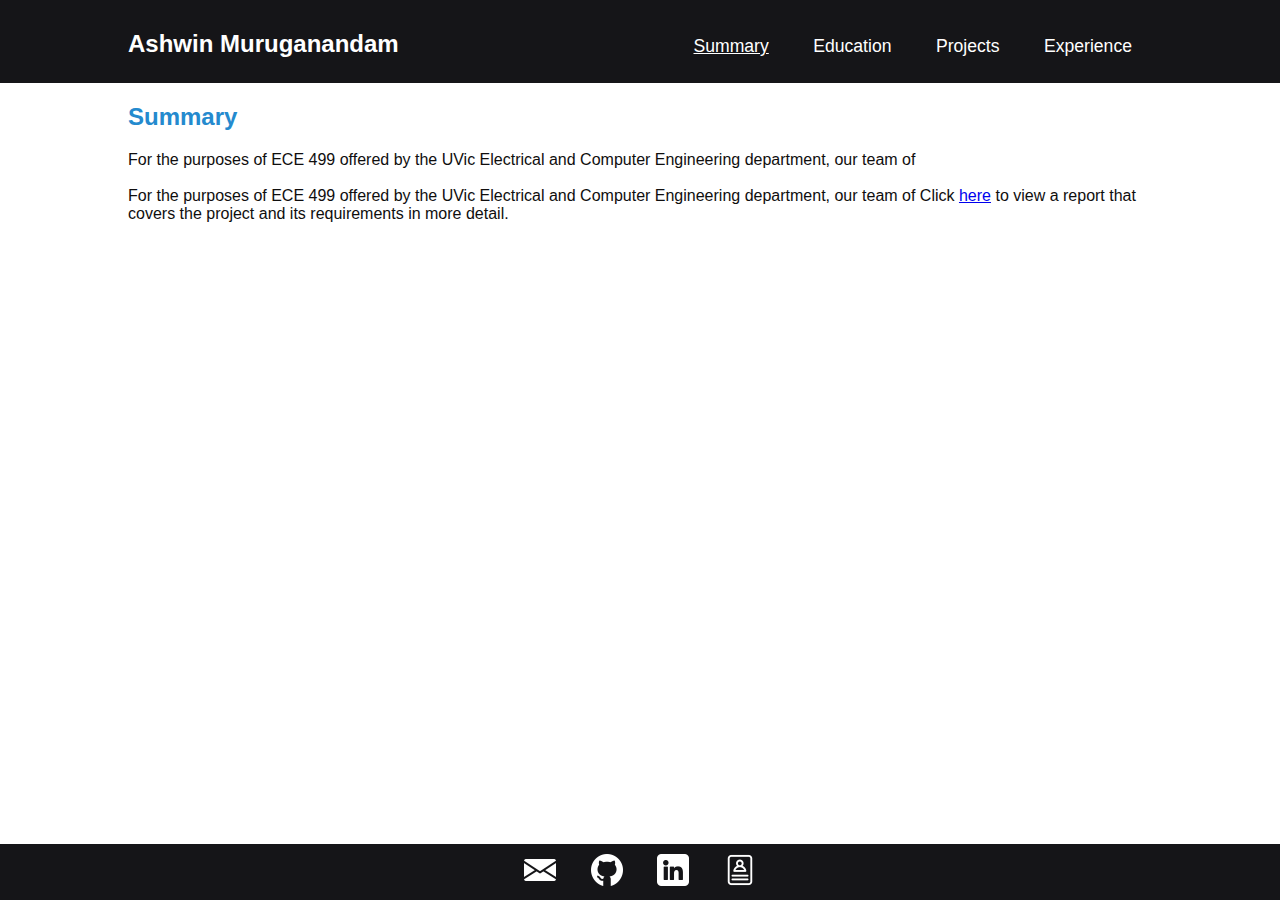
==== index.html @ 73ccfd9e "more styling for mobile" ====
<!DOCTYPE html>
<html>
<head>
  <title>
    Ashwin Muruganandam's Portfolio
  </title>
  <link rel="stylesheet" href="styles.css">
  <meta name="viewport" content="width=device-width, initial-scale=1">
</head>

<body>
  <header class="main-header">
    <h2 style = "text-align: left;">Ashwin Muruganandam</h2> <!-- section heading -->
    <input type="checkbox" id="nav-toggle" class="nav-toggle">
    <label for="nav-toggle" class="nav-icon">&#9776;</label>
    <nav class="nav"> <!-- navigation links -->
      <ul> <!-- unordered list -->
        <li><a href = "index.html" class = "nav1">Summary</a></li>
        <li><a href = "edu.html" class = "nav2">Education</a></li>
        <li><a href = "projects.html" class = "nav2">Projects</a></li>
        <li><a href = "design.html" class = "nav2">Experience</a></li>
        <!-- Make blue background for the headings -->
      </ul>
    </nav>
  </header>
  <main>
    <section> <!-- generic section of a page -->
      <h2 class="summary">Summary</h2>
      <section>
        <p class="para"> <!-- new paragraph--> <!-- -->
          For the purposes of ECE 499 offered by the UVic Electrical and Computer Engineering department, our team of
          <br><br>
          For the purposes of ECE 499 offered by the UVic Electrical and Computer Engineering department, our team of
          
          Click <a href="Miscellaneous/499_report.pdf" target="_blank"> here</a> to view a report that covers the project and
          its requirements in more detail.
        </p>
      </section>
      <br>
      <section>
        
      </section>
    </section>
  </main>
 <!-- <a href = "https://uvic.ca" class = "uvic_image"> <img src = "Images/uvic_logo.jpg" class = "uvic_image"> </a> -->
  <footer class = "main-footer">
    <div class = "profile_links">
      <a href="mailto:itsash2win@gmail.com">
        <img src = "icons/email_logo.png" alt = "email" style = "padding: 0 15px;" target="_blank" title="Email">
      </a>
      <a href="https://github.com/ash2win">
        <img src = "icons/git_logo.png" alt = "GitHub" style = "padding: 0 15px;" target="_blank" title="GitHub" >
      </a>
      <a href="https://www.linkedin.com/in/ash2win/">
        <img src = "icons/linkedin_logo.png" alt = "linkedin" style = "padding: 0 15px;" target="_blank" title="LinkedIn">
      </a>
      <a href="misc/Ashwin_Muruganandam_Resume_2023.1.pdf">
        <img src = "icons/resume.png" alt = "resume" style = "padding: 0 15px;" target="_blank" title="Resume">
      </a>
    </div>
  </footer>
</body>

</html>
---- styles.css ----
@import url('https://fonts.googleapis.com/css2?family=Lora:ital@1&display=swap');

*{
    box-sizing: border-box;
}

/* CSS Reset */
html, body {
    margin: 0;
    padding: 0;
    color: #0f0e0e;
    font-family: 'Segoe UI', Tahoma, Geneva, Verdana, sans-serif;
    height: 100%;
  }

section{
  font-family: 'Segoe UI', Tahoma, Geneva, Verdana, sans-serif;
}

  body{
    display: flex;
    flex-direction: column;
  }

/* 
  ol{
    padding: 30px;
  } */

  .main-header {
    background-size: cover;
    background-color: rgb(21, 21, 24);
    margin: auto;
    padding-top: 10px;
    padding-left: 10%;
    padding-right: 10%;
    padding-bottom: 0px;
    width: 100%;
    color: #ffffff;
    text-align: center;
    font-family: 'Segoe UI', Tahoma, Geneva, Verdana, sans-serif;
    display: flex;
    justify-content: space-between;
  }

  main{
    flex: 1;
  }



  /* .horiline{
    color: #ffffff2f;
    width: 60%;
  } */

  .summary{
    padding-left: 10%;
    color: rgb(36, 138, 206);
   /* color: rgb(211, 25, 140);*/
    text-align: left;
  }

  .para{
    padding-left: 10%;
    font-family: 'Segoe UI', Tahoma, Geneva, Verdana, sans-serif;
    display: block;
    padding-right: 10%;
  }

  .main-footer{
    background-size: cover;
    background-color: rgb(21, 21, 24);
    padding: 10px 0;
    text-align: center;
    text-decoration: none;
    position: fixed;
    bottom: 0;
    width: 100%;
  }

  .profile_links{
    margin: 0 10px;
    text-decoration:none;
    display:inline-block;
  }

  .profile_links a{
    text-decoration: none;
  }
  
  .main-footer img{
    width: auto;
    height: 32px;
    text-decoration: none;
    filter: invert(100%);
  }

  .main-footer img:hover{
    opacity: 0.8;
    transform: scale(1.2) rotate(5deg); /* for animation */
    
  }

  .nav-icon {
    display: none;
  }

  .nav-toggle{
    display: none;
  }

  .nav {
    margin: 0;
    color: #ffffff;
  }

  .nav li{
    display: inline;
    color: #ffffff;
    text-size-adjust: 150%;
    padding: 10px;
    
  }

  .nav li:hover{
    background-color: rgb(230, 103, 57);
    box-shadow: 2px 2px 5px rgba(192, 73, 73, 0.3);
  }

  .nav1{
    display: inline-block;
    padding: 10px;
    text-decoration: white underline;
    color: #ffffff;
    text-align: center;
    font-size: 110%;
  }

  .nav2{
    display: inline-block;
    padding: 10px;
    text-decoration: none; 
    color: #ffffff;
    text-align: center;
    font-size: 110%;
  }
    
  @media all and (max-width: 750px) {
    /* Styles for smaller screens go here */
    .nav  {
      display: none;
      position: absolute;
      background-color: rgba(72, 96, 175, 0.9);
      top: 60px; /* Adjust this value to position the menu below the header */
      right: 0;
      left: 0;
      text-align: center;
      z-index: 1;
    }
  
    .nav-icon {
      font-size: 28px;
      cursor: pointer;
      position: absolute;
      top: 2.5%;
      right: 12%;
      z-index: 2;
      display: block;
    }

    .nav-toggle:checked ~ .nav{
      display: block;
    }

    .nav ul li {
      display: block;
      padding: auto;
    }
  
    .nav ul li a {
      font-size: 1.4rem;
      color: #ffffff;
      text-decoration: none;
    }



  }
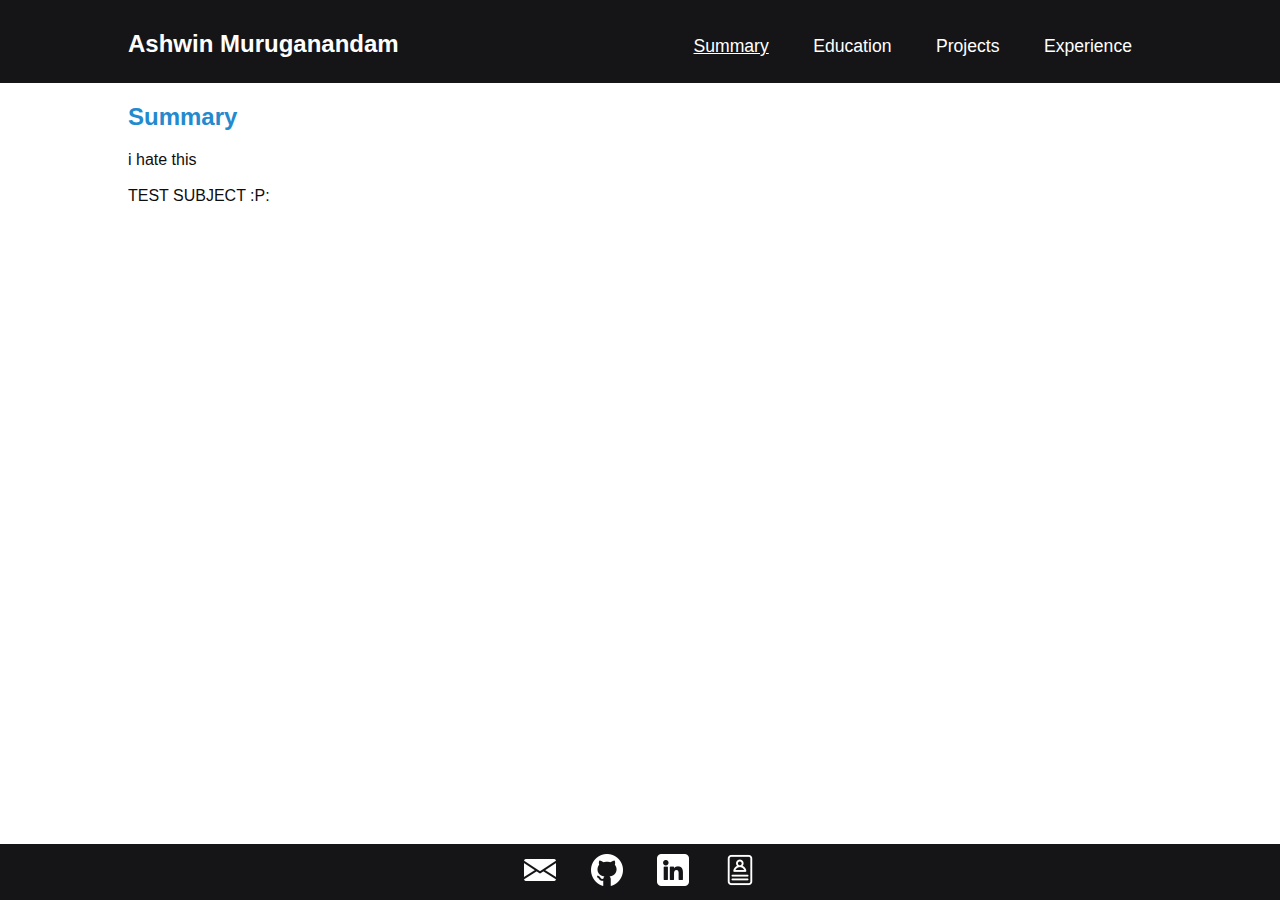
==== commit f9b74a8a: "update css" ====
--- a/index.html
+++ b/index.html
@@ -10,15 +10,15 @@
 
 <body>
   <header class="main-header">
-    <h2 style = "text-align: left;">Ashwin Muruganandam</h2> <!-- section heading -->
+    <h2 style = "text-align: left; padding-right: 0px; margin-top: 20px;">Ashwin Muruganandam</h2> <!-- section heading -->
     <input type="checkbox" id="nav-toggle" class="nav-toggle">
     <label for="nav-toggle" class="nav-icon">&#9776;</label>
     <nav class="nav"> <!-- navigation links -->
-      <ul> <!-- unordered list -->
+      <ul style = "padding-left: 0px;"> <!-- unordered list -->
         <li><a href = "index.html" class = "nav1">Summary</a></li>
         <li><a href = "edu.html" class = "nav2">Education</a></li>
         <li><a href = "projects.html" class = "nav2">Projects</a></li>
-        <li><a href = "design.html" class = "nav2">Experience</a></li>
+        <li><a href = "exper.html" class = "nav2">Experience</a></li>
         <!-- Make blue background for the headings -->
       </ul>
     </nav>
@@ -28,12 +28,8 @@
       <h2 class="summary">Summary</h2>
       <section>
         <p class="para"> <!-- new paragraph--> <!-- -->
-          For the purposes of ECE 499 offered by the UVic Electrical and Computer Engineering department, our team of
-          <br><br>
-          For the purposes of ECE 499 offered by the UVic Electrical and Computer Engineering department, our team of
-          
-          Click <a href="Miscellaneous/499_report.pdf" target="_blank"> here</a> to view a report that covers the project and
-          its requirements in more detail.
+i hate this          <br><br>
+        TEST SUBJECT :P:
         </p>
       </section>
       <br>
--- a/styles.css
+++ b/styles.css
@@ -38,6 +38,7 @@
     width: 100%;
     color: #ffffff;
     text-align: center;
+    vertical-align: center;
     font-family: 'Segoe UI', Tahoma, Geneva, Verdana, sans-serif;
     display: flex;
     justify-content: space-between;
@@ -46,9 +47,7 @@
   main{
     flex: 1;
   }
-
-
-
+  
   /* .horiline{
     color: #ffffff2f;
     width: 60%;
@@ -126,6 +125,7 @@
   .nav li:hover{
     background-color: rgb(230, 103, 57);
     box-shadow: 2px 2px 5px rgba(192, 73, 73, 0.3);
+    transition: ease-in-out 0.4s;
   }
 
   .nav1{
@@ -146,44 +146,88 @@
     font-size: 110%;
   }
     
+  .nav-icon:hover{
+    opacity: 1;
+    transform: rotate(40deg); /* for animation */
+    color: rgb(230, 103, 57);
+  }
+
   @media all and (max-width: 750px) {
     /* Styles for smaller screens go here */
     .nav  {
       display: none;
       position: absolute;
-      background-color: rgba(72, 96, 175, 0.9);
+      background-color: rgb(21, 21, 24);
       top: 60px; /* Adjust this value to position the menu below the header */
       right: 0;
       left: 0;
       text-align: center;
       z-index: 1;
     }
-  
+
+
     .nav-icon {
       font-size: 28px;
       cursor: pointer;
       position: absolute;
-      top: 2.5%;
+      padding-top: 5px;
       right: 12%;
-      z-index: 2;
+      padding-bottom: 10px;
       display: block;
+      text-decoration: none;
+      transition: width 2s, height 2s, transform 1s;
+      color: white;
     }
 
     .nav-toggle:checked ~ .nav{
       display: block;
+    }
+
+    .nav-toggle:checked ~ .nav-icon{
+      transform: rotate(90deg);
+      color: rgb(230, 103, 57);
+    }
+
+    .nav-toggle:not(:checked) ~ .nav-icon{
+      transform: rotate(0deg);
+      color: white;
     }
 
     .nav ul li {
       display: block;
       padding: auto;
+      padding-left: 0px;
+      text-align: center;
     }
   
     .nav ul li a {
-      font-size: 1.4rem;
+      font-size: 16px;
       color: #ffffff;
       text-decoration: none;
-    }
-
-
+      text-align: center;
+      padding-left: 0%;
+    }
+
+    html{
+      font-size: 16px;
+    }
+
+    h2{
+      font-size: 18px;
+    }
+
+    body{
+      font-size: 14px;
+    }
+    
+    .nav li:hover{
+      background-color: rgb(230, 103, 57);
+      transition: ease-in-out 0.4s;
+      width: 100%;
+    }
+
+    .nav1{
+      padding-left: 0%;
+    }
 
   }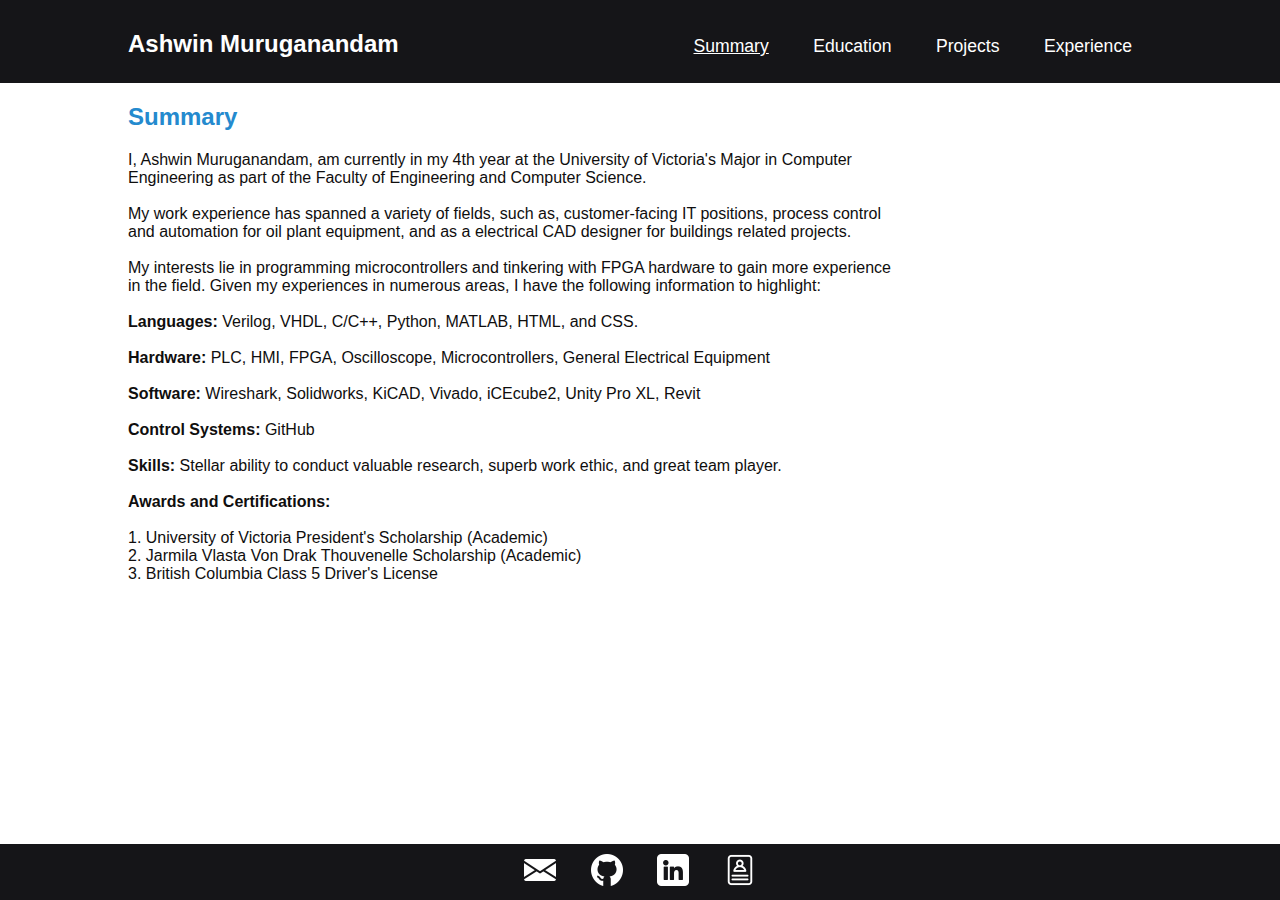
==== commit c170960c: "added summary content" ====
--- a/index.html
+++ b/index.html
@@ -1,60 +1,122 @@
 <!DOCTYPE html>
 <html>
-<head>
-  <title>
-    Ashwin Muruganandam's Portfolio
-  </title>
-  <link rel="stylesheet" href="styles.css">
-  <meta name="viewport" content="width=device-width, initial-scale=1">
-</head>
+  <head>
+    <title>Ashwin Muruganandam's Portfolio</title>
+    <link rel="stylesheet" href="styles.css" />
+    <meta name="viewport" content="width=device-width, initial-scale=1" />
+  </head>
 
-<body>
-  <header class="main-header">
-    <h2 style = "text-align: left; padding-right: 0px; margin-top: 20px;">Ashwin Muruganandam</h2> <!-- section heading -->
-    <input type="checkbox" id="nav-toggle" class="nav-toggle">
-    <label for="nav-toggle" class="nav-icon">&#9776;</label>
-    <nav class="nav"> <!-- navigation links -->
-      <ul style = "padding-left: 0px;"> <!-- unordered list -->
-        <li><a href = "index.html" class = "nav1">Summary</a></li>
-        <li><a href = "edu.html" class = "nav2">Education</a></li>
-        <li><a href = "projects.html" class = "nav2">Projects</a></li>
-        <li><a href = "exper.html" class = "nav2">Experience</a></li>
-        <!-- Make blue background for the headings -->
-      </ul>
-    </nav>
-  </header>
-  <main>
-    <section> <!-- generic section of a page -->
-      <h2 class="summary">Summary</h2>
+  <body>
+    <header class="main-header">
+      <h2 style="text-align: left; padding-right: 0px; margin-top: 20px">
+        Ashwin Muruganandam
+      </h2>
+      <!-- section heading -->
+      <input type="checkbox" id="nav-toggle" class="nav-toggle" />
+      <label for="nav-toggle" class="nav-icon">&#9776;</label>
+      <nav class="nav">
+        <!-- navigation links -->
+        <ul style="padding-left: 0px">
+          <!-- unordered list -->
+          <li><a href="index.html" class="nav1">Summary</a></li>
+          <li><a href="edu.html" class="nav2">Education</a></li>
+          <li><a href="projects.html" class="nav2">Projects</a></li>
+          <li><a href="exper.html" class="nav2">Experience</a></li>
+          <!-- Make blue background for the headings -->
+        </ul>
+      </nav>
+    </header>
+    <main>
       <section>
-        <p class="para"> <!-- new paragraph--> <!-- -->
-i hate this          <br><br>
-        TEST SUBJECT :P:
-        </p>
+        <!-- generic section of a page -->
+        <h2 class="summary">Summary</h2>
+        <section>
+          <p class="para">
+            <!-- new paragraph-->
+            <!-- -->
+
+            I, Ashwin Muruganandam, am currently in my 4th year at the
+            University of Victoria's Major in Computer Engineering as part of
+            the Faculty of Engineering and Computer Science.
+
+            <br /><br />
+            My work experience has spanned a variety of fields, such as,
+            customer-facing IT positions, process control and automation for oil
+            plant equipment, and as a electrical CAD designer for buildings
+            related projects.
+
+            <br /><br />
+            My interests lie in programming microcontrollers and tinkering with FPGA hardware to gain more experience in the field.
+
+
+            Given my experiences in numerous areas, I have the following
+            information to highlight: <br /><br />
+
+            <strong>Languages:</strong> Verilog, VHDL, C/C++, Python, MATLAB, HTML, and CSS. <br /><br />
+            
+            <strong>Hardware:</strong>  PLC, HMI, FPGA, Oscilloscope, Microcontrollers, General Electrical Equipment <br /><br />
+            
+            <strong>Software:</strong>  Wireshark, Solidworks, KiCAD, Vivado, iCEcube2, Unity Pro XL, Revit <br /><br />
+
+            <strong>Control Systems:</strong> GitHub <br /><br />
+
+            <strong>Skills:</strong> Stellar ability to conduct valuable research, superb work ethic, and great team player. <br /><br />
+
+            <strong>Awards and Certifications:</strong> <br /><br />
+
+            1.  University of Victoria President's Scholarship (Academic) <br />
+            2.  Jarmila Vlasta Von Drak Thouvenelle Scholarship (Academic) <br />
+            3.  British Columbia Class 5 Driver's License <br />
+            
+
+
+
+          </p>
+        </section>
+        <br />
+        <section></section>
       </section>
-      <br>
-      <section>
-        
-      </section>
-    </section>
-  </main>
- <!-- <a href = "https://uvic.ca" class = "uvic_image"> <img src = "Images/uvic_logo.jpg" class = "uvic_image"> </a> -->
-  <footer class = "main-footer">
-    <div class = "profile_links">
-      <a href="mailto:itsash2win@gmail.com">
-        <img src = "icons/email_logo.png" alt = "email" style = "padding: 0 15px;" target="_blank" title="Email">
-      </a>
-      <a href="https://github.com/ash2win">
-        <img src = "icons/git_logo.png" alt = "GitHub" style = "padding: 0 15px;" target="_blank" title="GitHub" >
-      </a>
-      <a href="https://www.linkedin.com/in/ash2win/">
-        <img src = "icons/linkedin_logo.png" alt = "linkedin" style = "padding: 0 15px;" target="_blank" title="LinkedIn">
-      </a>
-      <a href="misc/Ashwin_Muruganandam_Resume_2023.1.pdf">
-        <img src = "icons/resume.png" alt = "resume" style = "padding: 0 15px;" target="_blank" title="Resume">
-      </a>
-    </div>
-  </footer>
-</body>
-
-</html>+    </main>
+    <!-- <a href = "https://uvic.ca" class = "uvic_image"> <img src = "Images/uvic_logo.jpg" class = "uvic_image"> </a> -->
+    <footer class="main-footer">
+      <div class="profile_links">
+        <a href="mailto:itsash2win@gmail.com">
+          <img
+            src="icons/email_logo.png"
+            alt="email"
+            style="padding: 0 15px"
+            target="_blank"
+            title="Email"
+          />
+        </a>
+        <a href="https://github.com/ash2win">
+          <img
+            src="icons/git_logo.png"
+            alt="GitHub"
+            style="padding: 0 15px"
+            target="_blank"
+            title="GitHub"
+          />
+        </a>
+        <a href="https://www.linkedin.com/in/ash2win/">
+          <img
+            src="icons/linkedin_logo.png"
+            alt="linkedin"
+            style="padding: 0 15px"
+            target="_blank"
+            title="LinkedIn"
+          />
+        </a>
+        <a href="misc/Ashwin_Muruganandam_Resume_2023.1.pdf">
+          <img
+            src="icons/resume.png"
+            alt="resume"
+            style="padding: 0 15px"
+            target="_blank"
+            title="Resume"
+          />
+        </a>
+      </div>
+    </footer>
+  </body>
+</html>
--- a/styles.css
+++ b/styles.css
@@ -65,6 +65,7 @@
     font-family: 'Segoe UI', Tahoma, Geneva, Verdana, sans-serif;
     display: block;
     padding-right: 10%;
+    max-width: 80%;
   }
 
   .main-footer{
@@ -125,7 +126,7 @@
   .nav li:hover{
     background-color: rgb(230, 103, 57);
     box-shadow: 2px 2px 5px rgba(192, 73, 73, 0.3);
-    transition: ease-in-out 0.4s;
+    transition: ease-in-out 0.6s;
   }
 
   .nav1{
@@ -146,13 +147,11 @@
     font-size: 110%;
   }
     
-  .nav-icon:hover{
-    opacity: 1;
-    transform: rotate(40deg); /* for animation */
-    color: rgb(230, 103, 57);
-  }
-
-  @media all and (max-width: 750px) {
+  ul{
+    padding-left: 0px;
+  }
+
+  @media all and (max-width: 950px) {
     /* Styles for smaller screens go here */
     .nav  {
       display: none;
@@ -165,18 +164,23 @@
       z-index: 1;
     }
 
-
     .nav-icon {
       font-size: 28px;
       cursor: pointer;
       position: absolute;
-      padding-top: 5px;
+      padding-top: 10px;
       right: 12%;
       padding-bottom: 10px;
       display: block;
       text-decoration: none;
+      color: white;
       transition: width 2s, height 2s, transform 1s;
-      color: white;
+    }
+
+    .nav-icon:hover{
+      opacity: 1;
+      transform: rotate(40deg); /* for animation */
+      color: rgb(230, 103, 57);
     }
 
     .nav-toggle:checked ~ .nav{
@@ -188,15 +192,16 @@
       color: rgb(230, 103, 57);
     }
 
-    .nav-toggle:not(:checked) ~ .nav-icon{
-      transform: rotate(0deg);
+    .nav-toggle:not(:checked):not(:hover) ~ .nav-icon{
       color: white;
-    }
+      rotate: 0deg;
+    }
+
+    /* CHECK HAMBURGER MENU ROTATION FOR MOBILE*/
 
     .nav ul li {
       display: block;
       padding: auto;
-      padding-left: 0px;
       text-align: center;
     }
   
@@ -204,9 +209,22 @@
       font-size: 16px;
       color: #ffffff;
       text-decoration: none;
-      text-align: center;
-      padding-left: 0%;
-    }
+    }
+
+    .nav a:hover{
+      transform: scale(1.2);
+      transition: ease-out 0.4s;
+    }
+
+    .para{
+      max-width: 90%;
+    }
+
+
+  }
+
+
+  @media all and (max-width: 750px) {
 
     html{
       font-size: 16px;
@@ -220,14 +238,16 @@
       font-size: 14px;
     }
     
-    .nav li:hover{
-      background-color: rgb(230, 103, 57);
-      transition: ease-in-out 0.4s;
-      width: 100%;
-    }
-
-    .nav1{
-      padding-left: 0%;
-    }
-
+    .main-footer img{
+      width: auto;
+      height: 20px;
+      text-decoration: none;
+      filter: invert(100%);
+    }
+
+
+        
+  .para{
+    max-width: 100%;
+  }
   }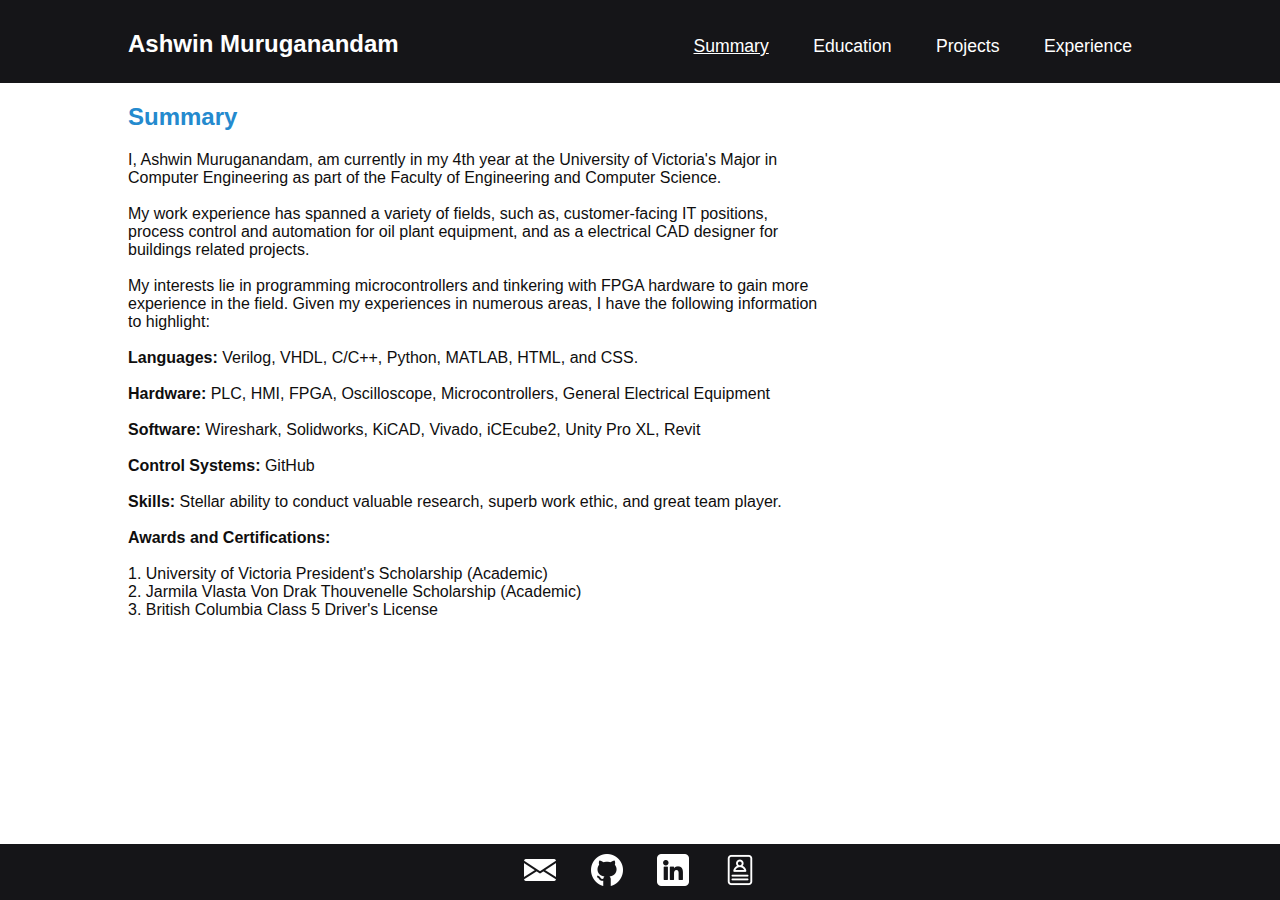
==== commit 6cf687b2: "filled in education section" ====
--- a/index.html
+++ b/index.html
@@ -68,13 +68,11 @@
             2.  Jarmila Vlasta Von Drak Thouvenelle Scholarship (Academic) <br />
             3.  British Columbia Class 5 Driver's License <br />
             
-
-
-
+            <br /><br /><br />
+            
           </p>
         </section>
         <br />
-        <section></section>
       </section>
     </main>
     <!-- <a href = "https://uvic.ca" class = "uvic_image"> <img src = "Images/uvic_logo.jpg" class = "uvic_image"> </a> -->
--- a/styles.css
+++ b/styles.css
@@ -65,7 +65,7 @@
     font-family: 'Segoe UI', Tahoma, Geneva, Verdana, sans-serif;
     display: block;
     padding-right: 10%;
-    max-width: 80%;
+    max-width: 950px;
   }
 
   .main-footer{
@@ -146,7 +146,7 @@
     text-align: center;
     font-size: 110%;
   }
-    
+
   ul{
     padding-left: 0px;
   }
@@ -217,7 +217,7 @@
     }
 
     .para{
-      max-width: 90%;
+      max-width: 100%;
     }
 
 
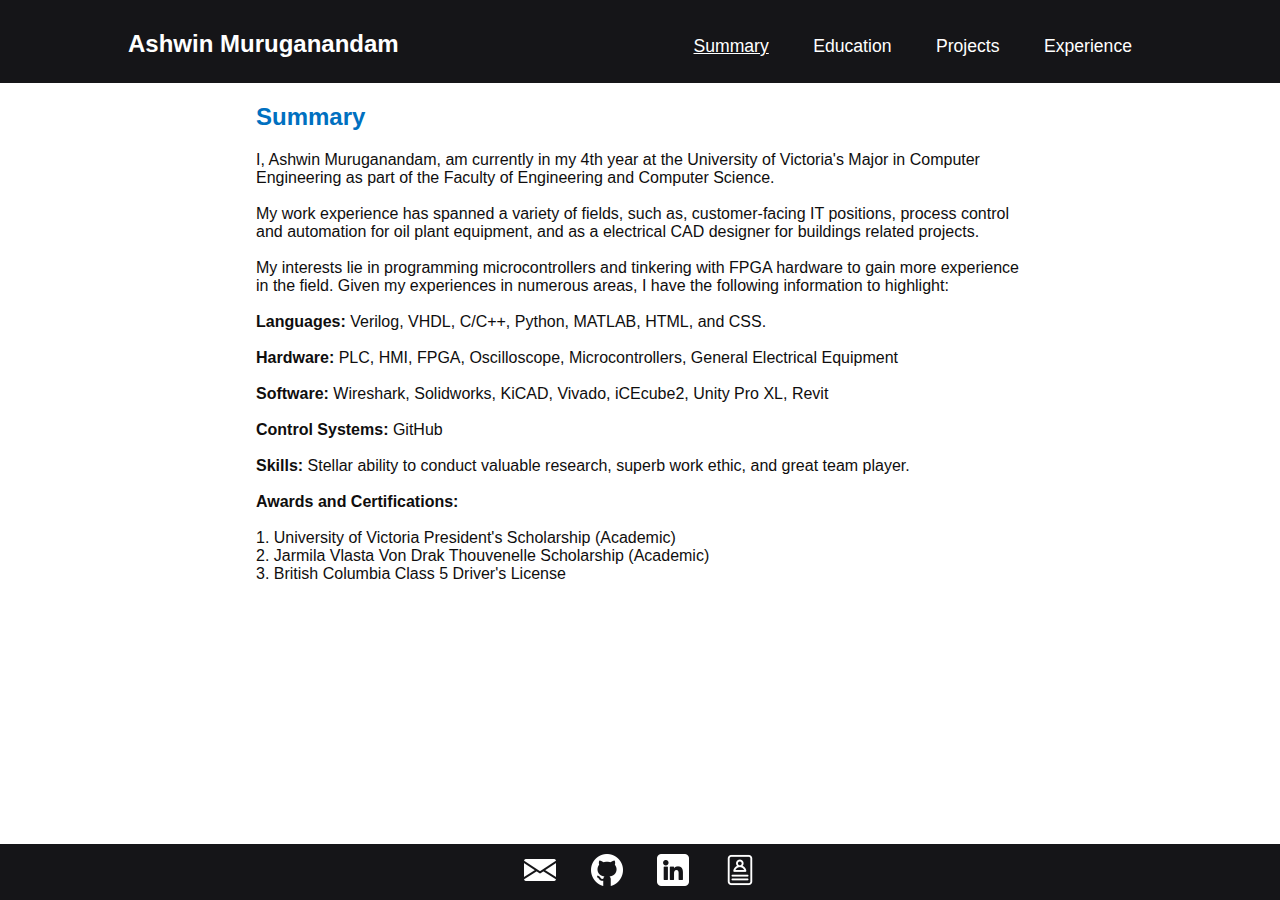
==== commit 3d547304: "experience section content" ====
--- a/index.html
+++ b/index.html
@@ -9,7 +9,7 @@
   <body>
     <header class="main-header">
       <h2 style="text-align: left; padding-right: 0px; margin-top: 20px">
-        Ashwin Muruganandam
+        <a href = "index.html" style = "text-decoration: none; color: white;">Ashwin Muruganandam</a>
       </h2>
       <!-- section heading -->
       <input type="checkbox" id="nav-toggle" class="nav-toggle" />
--- a/styles.css
+++ b/styles.css
@@ -1,253 +1,264 @@
-@import url('https://fonts.googleapis.com/css2?family=Lora:ital@1&display=swap');
-
-*{
-    box-sizing: border-box;
+@import url("https://fonts.googleapis.com/css2?family=Lora:ital@1&display=swap");
+
+* {
+  box-sizing: border-box;
 }
 
 /* CSS Reset */
-html, body {
-    margin: 0;
-    padding: 0;
-    color: #0f0e0e;
-    font-family: 'Segoe UI', Tahoma, Geneva, Verdana, sans-serif;
-    height: 100%;
-  }
-
-section{
-  font-family: 'Segoe UI', Tahoma, Geneva, Verdana, sans-serif;
-}
-
-  body{
-    display: flex;
-    flex-direction: column;
-  }
+html,
+body {
+  margin: 0;
+  padding: 0;
+  color: #0f0e0e;
+  font-family: "Segoe UI", Tahoma, Geneva, Verdana, sans-serif;
+  height: 100%;
+}
+
+section {
+  font-family: "Segoe UI", Tahoma, Geneva, Verdana, sans-serif;
+}
+
+body {
+  display: flex;
+  flex-direction: column;
+}
 
 /* 
   ol{
     padding: 30px;
   } */
 
-  .main-header {
-    background-size: cover;
-    background-color: rgb(21, 21, 24);
-    margin: auto;
-    padding-top: 10px;
-    padding-left: 10%;
-    padding-right: 10%;
-    padding-bottom: 0px;
-    width: 100%;
-    color: #ffffff;
-    text-align: center;
-    vertical-align: center;
-    font-family: 'Segoe UI', Tahoma, Geneva, Verdana, sans-serif;
-    display: flex;
-    justify-content: space-between;
-  }
-
-  main{
-    flex: 1;
-  }
-  
-  /* .horiline{
+.main-header {
+  background-size: cover;
+  background-color: rgb(21, 21, 24);
+  margin: auto;
+  padding-top: 10px;
+  padding-left: 10%;
+  padding-right: 10%;
+  padding-bottom: 0px;
+  width: 100%;
+  color: #ffffff;
+  text-align: center;
+  vertical-align: center;
+  font-family: "Segoe UI", Tahoma, Geneva, Verdana, sans-serif;
+  display: flex;
+  justify-content: space-between;
+}
+
+main {
+  flex: 1;
+}
+
+/* .horiline{
     color: #ffffff2f;
     width: 60%;
   } */
 
-  .summary{
+.summary {
+  padding-left: 20%;
+  color: #0070C0;
+  /* color: rgb(211, 25, 140);*/
+  text-align: left;
+}
+
+.para {
+  padding-left: 20%;
+  font-family: "Segoe UI", Tahoma, Geneva, Verdana, sans-serif;
+  display: block;
+  padding-right: 20%;
+  max-width: 100%;
+}
+
+.main-footer {
+  background-size: cover;
+  background-color: rgb(21, 21, 24);
+  padding: 10px 0;
+  text-align: center;
+  text-decoration: none;
+  position: fixed;
+  bottom: 0;
+  width: 100%;
+}
+
+.profile_links {
+  margin: 0 10px;
+  text-decoration: none;
+  display: inline-block;
+}
+
+.profile_links a {
+  text-decoration: none;
+}
+
+.main-footer img {
+  width: auto;
+  height: 32px;
+  text-decoration: none;
+  filter: invert(100%);
+}
+
+.main-footer img:hover {
+  opacity: 0.8;
+  transform: scale(1.2) rotate(5deg); /* for animation */
+}
+
+.nav-icon {
+  display: none;
+}
+
+.nav-toggle {
+  display: none;
+}
+
+.nav {
+  margin: 0;
+  color: #ffffff;
+}
+
+.nav li {
+  display: inline;
+  color: #ffffff;
+  text-size-adjust: 150%;
+  padding: 10px;
+}
+
+.nav li:hover {
+  background-color: rgb(230, 103, 57);
+  box-shadow: 2px 2px 5px rgba(192, 73, 73, 0.3);
+  transition: ease-in-out 0.6s;
+}
+
+.nav1 {
+  display: inline-block;
+  padding: 10px;
+  text-decoration: white underline;
+  color: #ffffff;
+  text-align: center;
+  font-size: 110%;
+}
+
+.nav2 {
+  display: inline-block;
+  padding: 10px;
+  text-decoration: none;
+  color: #ffffff;
+  text-align: center;
+  font-size: 110%;
+}
+
+ul {
+  padding-left: 0px;
+}
+
+.pdf_text{
+  display: none;
+}
+
+@media all and (max-width: 950px) {
+  /* Styles for smaller screens go here */
+  .nav {
+    display: none;
+    position: absolute;
+    background-color: rgb(21, 21, 24);
+    top: 60px; /* Adjust this value to position the menu below the header */
+    right: 0;
+    left: 0;
+    text-align: center;
+    z-index: 1;
+  }
+
+  .nav-icon {
+    font-size: 28px;
+    cursor: pointer;
+    position: absolute;
+    padding-top: 10px;
+    right: 12%;
+    padding-bottom: 10px;
+    display: block;
+    text-decoration: none;
+    color: white;
+    transition: width 2s, height 2s, transform 1s;
+  }
+
+  .nav-icon:hover {
+    opacity: 1;
+    transform: rotate(40deg); /* for animation */
+    color: rgb(230, 103, 57);
+  }
+
+  .nav-toggle:checked ~ .nav {
+    display: block;
+  }
+
+  .nav-toggle:checked ~ .nav-icon {
+    transform: rotate(90deg);
+    color: rgb(230, 103, 57);
+  }
+
+  .nav-toggle:not(:checked):not(:hover) ~ .nav-icon {
+    color: white;
+    rotate: 0deg;
+  }
+
+  /* CHECK HAMBURGER MENU ROTATION FOR MOBILE*/
+
+  .nav ul li {
+    display: block;
+    padding: auto;
+    text-align: center;
+  }
+
+  .nav ul li a {
+    font-size: 16px;
+    color: #ffffff;
+    text-decoration: none;
+  }
+
+  .nav a:hover {
+    transform: scale(1.2);
+    transition: ease-out 0.4s;
+  }
+
+  .para {
     padding-left: 10%;
-    color: rgb(36, 138, 206);
-   /* color: rgb(211, 25, 140);*/
-    text-align: left;
-  }
-
-  .para{
+    padding-right: 10%;
+    max-width: 100%;
+  }
+
+  .summary {
     padding-left: 10%;
-    font-family: 'Segoe UI', Tahoma, Geneva, Verdana, sans-serif;
-    display: block;
-    padding-right: 10%;
-    max-width: 950px;
-  }
-
-  .main-footer{
-    background-size: cover;
-    background-color: rgb(21, 21, 24);
-    padding: 10px 0;
-    text-align: center;
-    text-decoration: none;
-    position: fixed;
-    bottom: 0;
-    width: 100%;
-  }
-
-  .profile_links{
-    margin: 0 10px;
-    text-decoration:none;
-    display:inline-block;
-  }
-
-  .profile_links a{
-    text-decoration: none;
-  }
-  
-  .main-footer img{
+  }
+}
+
+@media all and (max-width: 750px) {
+  html {
+    font-size: 16px;
+  }
+
+  h2 {
+    font-size: 18px;
+  }
+
+  body {
+    font-size: 14px;
+  }
+
+  .main-footer img {
     width: auto;
-    height: 32px;
+    height: 20px;
     text-decoration: none;
     filter: invert(100%);
   }
 
-  .main-footer img:hover{
-    opacity: 0.8;
-    transform: scale(1.2) rotate(5deg); /* for animation */
-    
-  }
-
-  .nav-icon {
+  .para {
+    max-width: 100%;
+  }
+
+  .pdf {
     display: none;
   }
 
-  .nav-toggle{
-    display: none;
-  }
-
-  .nav {
-    margin: 0;
-    color: #ffffff;
-  }
-
-  .nav li{
-    display: inline;
-    color: #ffffff;
-    text-size-adjust: 150%;
-    padding: 10px;
-    
-  }
-
-  .nav li:hover{
-    background-color: rgb(230, 103, 57);
-    box-shadow: 2px 2px 5px rgba(192, 73, 73, 0.3);
-    transition: ease-in-out 0.6s;
-  }
-
-  .nav1{
-    display: inline-block;
-    padding: 10px;
-    text-decoration: white underline;
-    color: #ffffff;
-    text-align: center;
-    font-size: 110%;
-  }
-
-  .nav2{
-    display: inline-block;
-    padding: 10px;
-    text-decoration: none; 
-    color: #ffffff;
-    text-align: center;
-    font-size: 110%;
-  }
-
-  ul{
-    padding-left: 0px;
-  }
-
-  @media all and (max-width: 950px) {
-    /* Styles for smaller screens go here */
-    .nav  {
-      display: none;
-      position: absolute;
-      background-color: rgb(21, 21, 24);
-      top: 60px; /* Adjust this value to position the menu below the header */
-      right: 0;
-      left: 0;
-      text-align: center;
-      z-index: 1;
-    }
-
-    .nav-icon {
-      font-size: 28px;
-      cursor: pointer;
-      position: absolute;
-      padding-top: 10px;
-      right: 12%;
-      padding-bottom: 10px;
-      display: block;
-      text-decoration: none;
-      color: white;
-      transition: width 2s, height 2s, transform 1s;
-    }
-
-    .nav-icon:hover{
-      opacity: 1;
-      transform: rotate(40deg); /* for animation */
-      color: rgb(230, 103, 57);
-    }
-
-    .nav-toggle:checked ~ .nav{
-      display: block;
-    }
-
-    .nav-toggle:checked ~ .nav-icon{
-      transform: rotate(90deg);
-      color: rgb(230, 103, 57);
-    }
-
-    .nav-toggle:not(:checked):not(:hover) ~ .nav-icon{
-      color: white;
-      rotate: 0deg;
-    }
-
-    /* CHECK HAMBURGER MENU ROTATION FOR MOBILE*/
-
-    .nav ul li {
-      display: block;
-      padding: auto;
-      text-align: center;
-    }
-  
-    .nav ul li a {
-      font-size: 16px;
-      color: #ffffff;
-      text-decoration: none;
-    }
-
-    .nav a:hover{
-      transform: scale(1.2);
-      transition: ease-out 0.4s;
-    }
-
-    .para{
-      max-width: 100%;
-    }
-
-
-  }
-
-
-  @media all and (max-width: 750px) {
-
-    html{
-      font-size: 16px;
-    }
-
-    h2{
-      font-size: 18px;
-    }
-
-    body{
-      font-size: 14px;
-    }
-    
-    .main-footer img{
-      width: auto;
-      height: 20px;
-      text-decoration: none;
-      filter: invert(100%);
-    }
-
-
-        
-  .para{
-    max-width: 100%;
-  }
-  }+  .pdf_text{
+    display: block;
+  }
+}
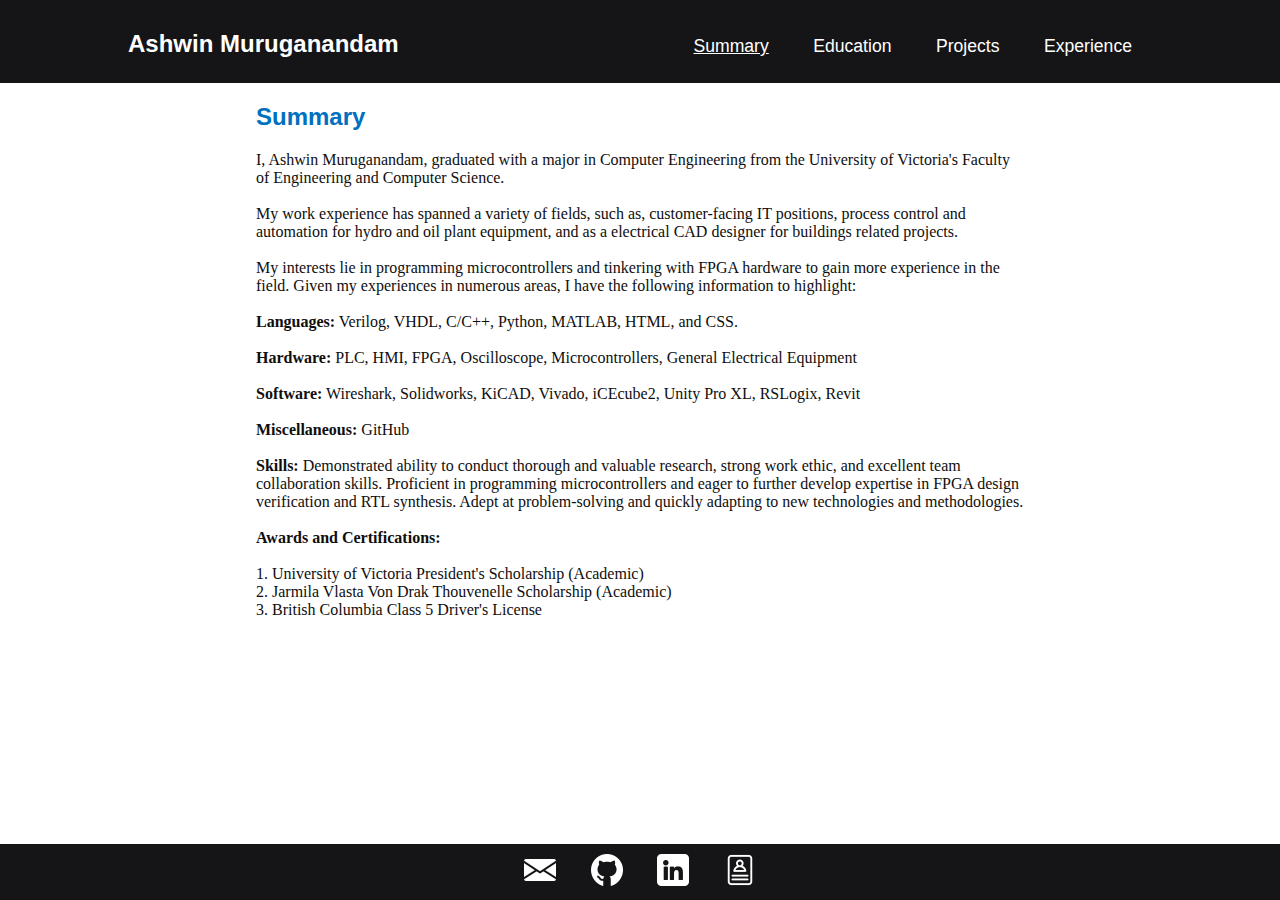
==== commit 6b43f45a: "grad update" ====
--- a/index.html
+++ b/index.html
@@ -35,13 +35,13 @@
             <!-- new paragraph-->
             <!-- -->
 
-            I, Ashwin Muruganandam, am currently in my 4th year at the
-            University of Victoria's Major in Computer Engineering as part of
-            the Faculty of Engineering and Computer Science.
+           I, Ashwin Muruganandam, graduated with a major in Computer 
+           Engineering from the University of Victoria's Faculty of 
+           Engineering and Computer Science.
 
             <br /><br />
             My work experience has spanned a variety of fields, such as,
-            customer-facing IT positions, process control and automation for oil
+            customer-facing IT positions, process control and automation for hydro and oil
             plant equipment, and as a electrical CAD designer for buildings
             related projects.
 
@@ -56,12 +56,13 @@
             
             <strong>Hardware:</strong>  PLC, HMI, FPGA, Oscilloscope, Microcontrollers, General Electrical Equipment <br /><br />
             
-            <strong>Software:</strong>  Wireshark, Solidworks, KiCAD, Vivado, iCEcube2, Unity Pro XL, Revit <br /><br />
+            <strong>Software:</strong>  Wireshark, Solidworks, KiCAD, Vivado, iCEcube2, Unity Pro XL, RSLogix, Revit <br /><br />
 
-            <strong>Control Systems:</strong> GitHub <br /><br />
+            <strong>Miscellaneous:</strong> GitHub <br /><br />
 
-            <strong>Skills:</strong> Stellar ability to conduct valuable research, superb work ethic, and great team player. <br /><br />
-
+            <strong>Skills:</strong> Demonstrated ability to conduct thorough and valuable research, strong work ethic, and excellent 
+            team collaboration skills. Proficient in programming microcontrollers and eager to further develop expertise in FPGA design 
+            verification and RTL synthesis. Adept at problem-solving and quickly adapting to new technologies and methodologies. <br /><br />
             <strong>Awards and Certifications:</strong> <br /><br />
 
             1.  University of Victoria President's Scholarship (Academic) <br />
--- a/styles.css
+++ b/styles.css
@@ -63,7 +63,7 @@
 
 .para {
   padding-left: 20%;
-  font-family: "Segoe UI", Tahoma, Geneva, Verdana, sans-serif;
+  font-family: calibri;
   display: block;
   padding-right: 20%;
   max-width: 100%;
@@ -123,7 +123,7 @@
 }
 
 .nav li:hover {
-  background-color: rgb(230, 103, 57);
+  background-color: rgb(45, 141, 170);
   box-shadow: 2px 2px 5px rgba(192, 73, 73, 0.3);
   transition: ease-in-out 0.6s;
 }
@@ -183,7 +183,7 @@
   .nav-icon:hover {
     opacity: 1;
     transform: rotate(40deg); /* for animation */
-    color: rgb(230, 103, 57);
+    color: rgb(45, 141, 170);
   }
 
   .nav-toggle:checked ~ .nav {
@@ -192,7 +192,7 @@
 
   .nav-toggle:checked ~ .nav-icon {
     transform: rotate(90deg);
-    color: rgb(230, 103, 57);
+    color: rgb(45, 141, 170);
   }
 
   .nav-toggle:not(:checked):not(:hover) ~ .nav-icon {
@@ -227,6 +227,11 @@
 
   .summary {
     padding-left: 10%;
+  }
+
+  h4{
+    padding-right: 20%;
+    font-size: 14px;
   }
 }
 
@@ -261,4 +266,8 @@
   .pdf_text{
     display: block;
   }
-}
+
+  h4{
+    font-size: 13px;
+  }
+}
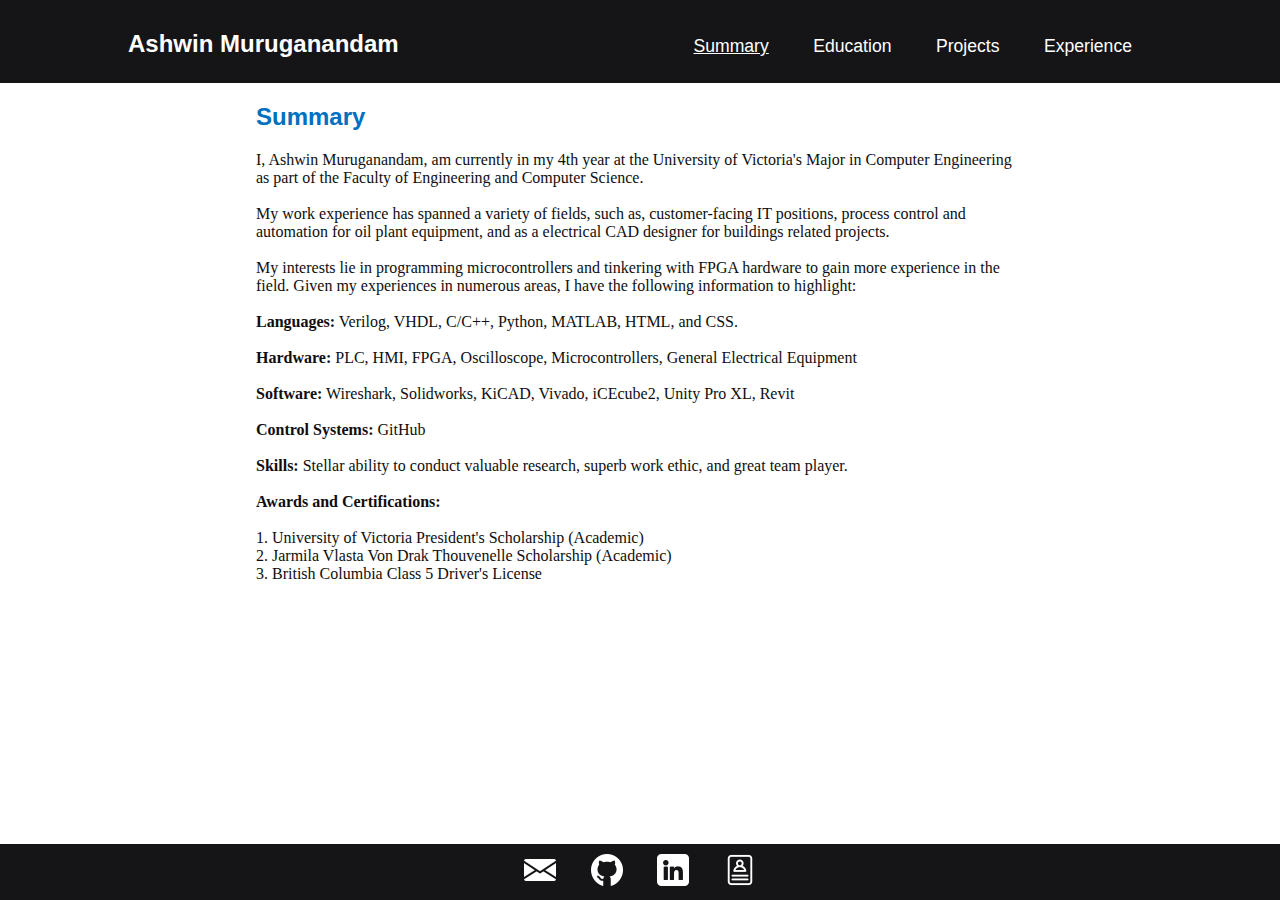
==== commit 52c5fb4a: "Resume Update" ====
--- a/index.html
+++ b/index.html
@@ -35,13 +35,13 @@
             <!-- new paragraph-->
             <!-- -->
 
-           I, Ashwin Muruganandam, graduated with a major in Computer 
-           Engineering from the University of Victoria's Faculty of 
-           Engineering and Computer Science.
+            I, Ashwin Muruganandam, am currently in my 4th year at the
+            University of Victoria's Major in Computer Engineering as part of
+            the Faculty of Engineering and Computer Science.
 
             <br /><br />
             My work experience has spanned a variety of fields, such as,
-            customer-facing IT positions, process control and automation for hydro and oil
+            customer-facing IT positions, process control and automation for oil
             plant equipment, and as a electrical CAD designer for buildings
             related projects.
 
@@ -56,13 +56,12 @@
             
             <strong>Hardware:</strong>  PLC, HMI, FPGA, Oscilloscope, Microcontrollers, General Electrical Equipment <br /><br />
             
-            <strong>Software:</strong>  Wireshark, Solidworks, KiCAD, Vivado, iCEcube2, Unity Pro XL, RSLogix, Revit <br /><br />
+            <strong>Software:</strong>  Wireshark, Solidworks, KiCAD, Vivado, iCEcube2, Unity Pro XL, Revit <br /><br />
 
-            <strong>Miscellaneous:</strong> GitHub <br /><br />
+            <strong>Control Systems:</strong> GitHub <br /><br />
 
-            <strong>Skills:</strong> Demonstrated ability to conduct thorough and valuable research, strong work ethic, and excellent 
-            team collaboration skills. Proficient in programming microcontrollers and eager to further develop expertise in FPGA design 
-            verification and RTL synthesis. Adept at problem-solving and quickly adapting to new technologies and methodologies. <br /><br />
+            <strong>Skills:</strong> Stellar ability to conduct valuable research, superb work ethic, and great team player. <br /><br />
+
             <strong>Awards and Certifications:</strong> <br /><br />
 
             1.  University of Victoria President's Scholarship (Academic) <br />
@@ -106,7 +105,7 @@
             title="LinkedIn"
           />
         </a>
-        <a href="misc/Ashwin_Muruganandam_Resume_2023.1.pdf">
+        <a href="misc/Ashwin_Muruganandam_Resume_2024.1.pdf">
           <img
             src="icons/resume.png"
             alt="resume"
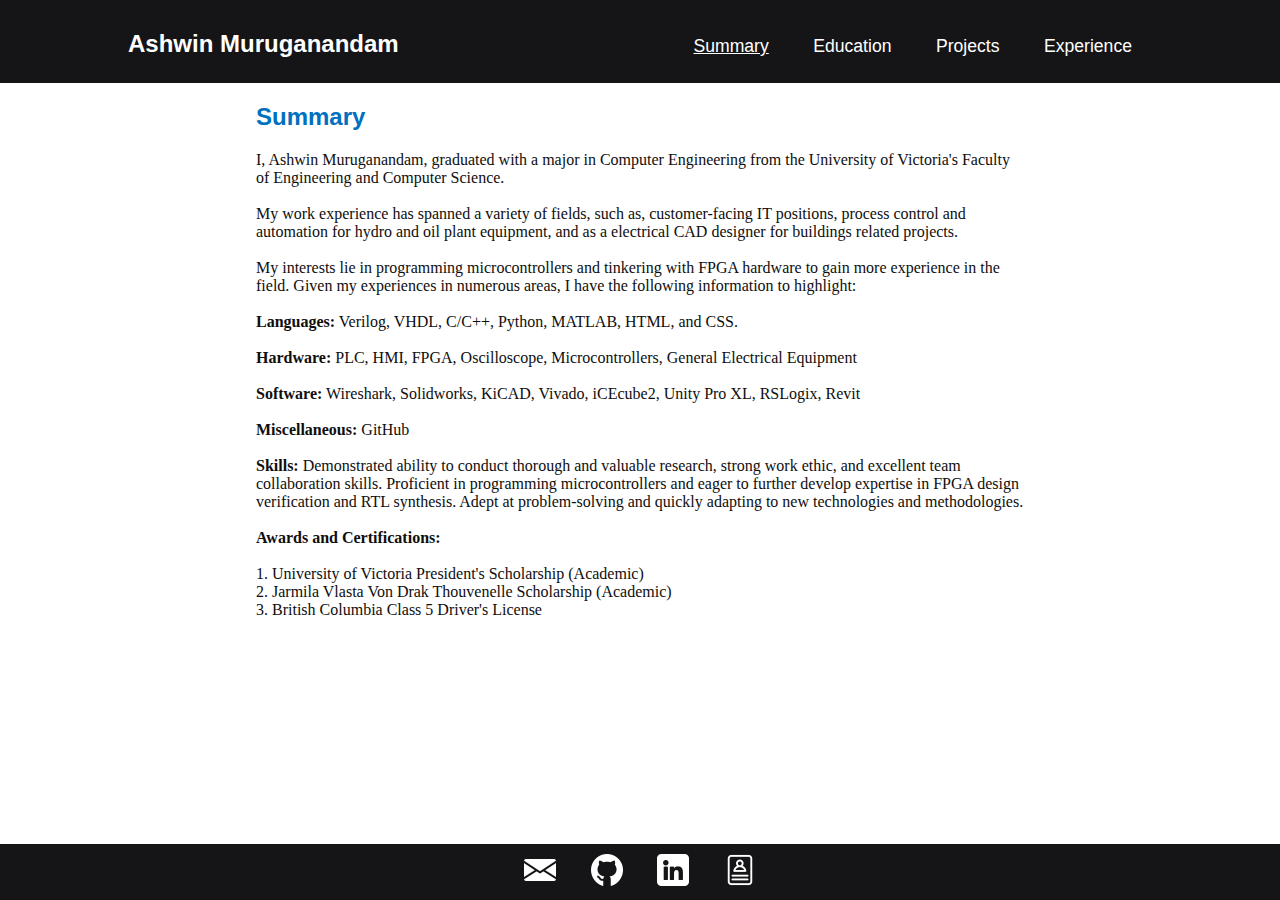
==== commit 53b0877c: "Merge branch 'main' of https://github.com/ash2win/ash2win.github.io" ====
--- a/index.html
+++ b/index.html
@@ -35,13 +35,13 @@
             <!-- new paragraph-->
             <!-- -->
 
-            I, Ashwin Muruganandam, am currently in my 4th year at the
-            University of Victoria's Major in Computer Engineering as part of
-            the Faculty of Engineering and Computer Science.
+           I, Ashwin Muruganandam, graduated with a major in Computer 
+           Engineering from the University of Victoria's Faculty of 
+           Engineering and Computer Science.
 
             <br /><br />
             My work experience has spanned a variety of fields, such as,
-            customer-facing IT positions, process control and automation for oil
+            customer-facing IT positions, process control and automation for hydro and oil
             plant equipment, and as a electrical CAD designer for buildings
             related projects.
 
@@ -56,12 +56,13 @@
             
             <strong>Hardware:</strong>  PLC, HMI, FPGA, Oscilloscope, Microcontrollers, General Electrical Equipment <br /><br />
             
-            <strong>Software:</strong>  Wireshark, Solidworks, KiCAD, Vivado, iCEcube2, Unity Pro XL, Revit <br /><br />
+            <strong>Software:</strong>  Wireshark, Solidworks, KiCAD, Vivado, iCEcube2, Unity Pro XL, RSLogix, Revit <br /><br />
 
-            <strong>Control Systems:</strong> GitHub <br /><br />
+            <strong>Miscellaneous:</strong> GitHub <br /><br />
 
-            <strong>Skills:</strong> Stellar ability to conduct valuable research, superb work ethic, and great team player. <br /><br />
-
+            <strong>Skills:</strong> Demonstrated ability to conduct thorough and valuable research, strong work ethic, and excellent 
+            team collaboration skills. Proficient in programming microcontrollers and eager to further develop expertise in FPGA design 
+            verification and RTL synthesis. Adept at problem-solving and quickly adapting to new technologies and methodologies. <br /><br />
             <strong>Awards and Certifications:</strong> <br /><br />
 
             1.  University of Victoria President's Scholarship (Academic) <br />
